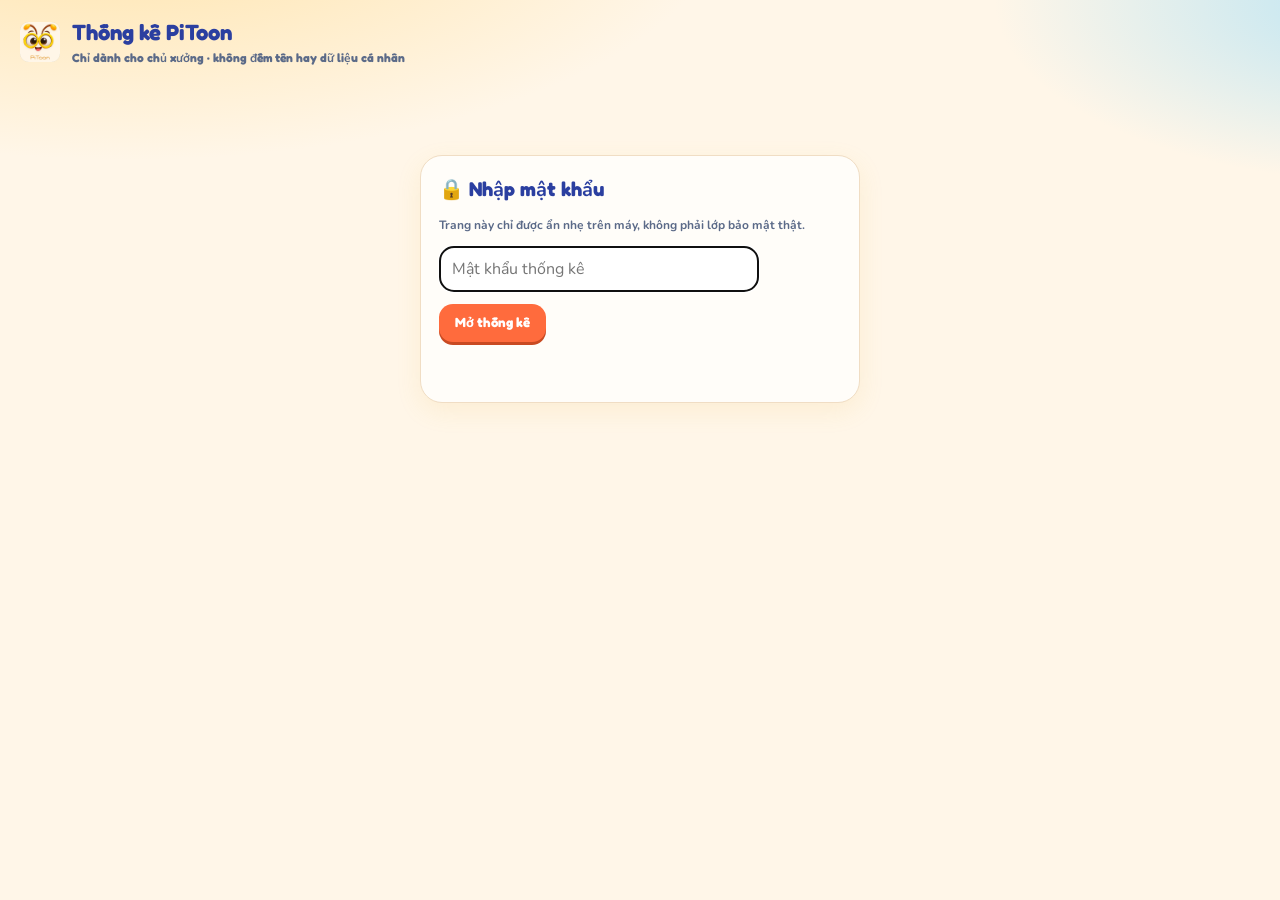
==== thongke.html @ 71149c89 "Add privacy-friendly usage counters and an owner dashboard. Count app opens, traffic sources, instal" ====
<!DOCTYPE html>
<html lang="vi">
<head>
<meta charset="utf-8">
<meta name="viewport" content="width=device-width,initial-scale=1,viewport-fit=cover">
<meta name="robots" content="noindex,nofollow">
<title>Thống kê PiToon</title>
<link rel="icon" href="favicon.ico">
<link rel="preconnect" href="https://fonts.googleapis.com">
<link rel="preconnect" href="https://fonts.gstatic.com" crossorigin>
<link href="https://fonts.googleapis.com/css2?family=Fredoka:wght@500;600;700&family=Nunito:wght@500;700;800&display=swap" rel="stylesheet">
<style>
:root{--bg:#fff6e8;--c:#fffdf9;--t:#1e2a4a;--m:#5b6a88;--a:#ff6b3d;--a2:#2b3fa0;--b:#f0ddc4;--ok:#16a34a;--gold:#e8b84a;--pink:#ff6b9a}
*{box-sizing:border-box}
body{margin:0;background:
  radial-gradient(1200px 500px at 10% -10%,#ffe3a8 0,transparent 50%),
  radial-gradient(900px 400px at 110% 0%,#b9e4f4 0,transparent 46%),
  var(--bg);color:var(--t);font:16px/1.5 Nunito,system-ui,-apple-system,"Segoe UI",Roboto,sans-serif;min-height:100vh}
header{display:flex;align-items:center;gap:12px;padding:16px 20px}
header img.logo{height:40px;width:auto}
header h1{font-family:Fredoka,Nunito,system-ui,sans-serif;font-size:22px;margin:0;color:var(--a2)}
header h1 small{display:block;font-size:12px;color:var(--m);font-weight:700}
main{max-width:1100px;margin:0 auto;padding:0 16px 64px}
.card{background:var(--c);border:1px solid var(--b);border-radius:22px;padding:18px;margin:12px 0;box-shadow:0 8px 24px #e8b84a22}
.g{display:grid;grid-template-columns:repeat(auto-fit,minmax(160px,1fr));gap:12px}
.stat{background:#fff;border:1px solid var(--b);border-radius:18px;padding:14px 16px}
.stat b{display:block;font-family:Fredoka,Nunito,system-ui,sans-serif;font-size:32px;color:var(--a2);line-height:1.1}
.stat span{color:var(--m);font-weight:800;font-size:13px}
h2{font-family:Fredoka,Nunito,system-ui,sans-serif;font-size:20px;margin:0 0 12px;color:var(--a2)}
table{width:100%;border-collapse:collapse;font-size:13px}
th,td{padding:8px 6px;text-align:right;border-bottom:1px dashed var(--b)}
th:first-child,td:first-child{text-align:left}
th{color:var(--m);font-size:11px;letter-spacing:.02em}
.bar-wrap{display:flex;flex-direction:column;gap:8px}
.bar-row{display:grid;grid-template-columns:110px 1fr 48px;gap:8px;align-items:center}
.bar-row span{font-weight:800;font-size:13px}
.bar{height:14px;background:#f0ddc4;border-radius:999px;overflow:hidden}
.bar i{display:block;height:100%;background:linear-gradient(90deg,#ffc84a,#ff6b3d);border-radius:999px}
.mut{color:var(--m);font-size:12px;font-weight:700}
.btn{border:0;border-radius:14px;padding:10px 16px;font-weight:800;cursor:pointer;font-family:Fredoka,Nunito,system-ui,sans-serif;background:var(--a);color:#fff;box-shadow:0 3px 0 #c94a22}
.btn[disabled]{opacity:.6;cursor:wait}
input[type=password],input[type=text]{width:100%;max-width:320px;border:1px solid var(--b);border-radius:14px;padding:10px 12px;font:inherit;background:#fff}
.err{color:#dc2626;font-weight:800;font-size:13px;min-height:1.2em}
#gate{max-width:440px;margin:8vh auto}
.note{background:#fff6;border:1px dashed var(--b);border-radius:14px;padding:10px 12px;font-size:12px;color:var(--m);font-weight:700}
#dash{display:none}
#dash.on{display:block}
</style>
</head>
<body>
<header>
  <img class="logo" src="icons/icon-192.png" alt="PiToon">
  <h1>Thống kê PiToon<small>Chỉ dành cho chủ xưởng · không đếm tên hay dữ liệu cá nhân</small></h1>
</header>
<main>
  <div class="card" id="gate">
    <h2>🔒 Nhập mật khẩu</h2>
    <p class="mut">Trang này chỉ được ẩn nhẹ trên máy, không phải lớp bảo mật thật.</p>
    <form id="gateForm" style="margin-top:12px">
      <input type="password" id="pw" autocomplete="current-password" placeholder="Mật khẩu thống kê" autofocus>
      <div style="margin-top:12px"><button class="btn" type="submit">Mở thống kê</button></div>
      <p class="err" id="gateErr"></p>
    </form>
  </div>
  <div id="dash">
    <div class="card">
      <div class="row" style="display:flex;justify-content:space-between;align-items:center;gap:8px;flex-wrap:wrap">
        <h2 style="margin:0">Tổng số</h2>
        <button class="btn" id="reloadBtn" type="button">Làm mới</button>
      </div>
      <div class="g" id="totals" style="margin-top:12px"></div>
      <p class="mut" id="updated" style="margin:10px 0 0"></p>
    </div>
    <div class="card">
      <h2>Nguồn truy cập</h2>
      <div class="bar-wrap" id="sources"></div>
    </div>
    <div class="card">
      <h2>14 ngày gần nhất</h2>
      <p class="mut">Ngày tính theo UTC (chênh tối đa khoảng 7 giờ so với giờ Việt Nam, UTC+7).</p>
      <div style="overflow:auto;margin-top:8px" id="days"></div>
    </div>
    <p class="note">Bộ đếm dùng dịch vụ miễn phí Tally (tally.legible.sh), không cần tài khoản. Chỉ lưu số lượt sự kiện. Ai biết địa chỉ bộ đếm cũng có thể cộng số, nên đây là số tham khảo, không dùng để tính tiền. Mật khẩu trang này chỉ để ẩn trên trình duyệt, không phải bảo mật thật.</p>
  </div>
</main>
<script>
(function(){
  const TOPIC = "pitoon-giaangroup-ui-v1";
  const BASE = "https://tally.legible.sh/" + TOPIC + "/";
  const HASH = "6b37d7d606d2f45c9beb18f4c9244e516d02899ca1e12fda39361380e04bfa86";
  const METRICS = [
    ["app_open","Lượt mở app"],
    ["install","Lượt cài đặt"],
    ["script_created","Kịch bản đã tạo"],
    ["film_created","Phim đã dựng"],
    ["src_tiktok","Từ TikTok"],
    ["src_facebook","Từ Facebook"],
    ["src_youtube","Từ YouTube"],
    ["src_zalo","Từ Zalo"],
    ["src_direct","Trực tiếp / khác"]
  ];
  const SRC = [
    ["src_tiktok","TikTok","#111"],
    ["src_facebook","Facebook","#2b3fa0"],
    ["src_youtube","YouTube","#dc2626"],
    ["src_zalo","Zalo","#0ea5e9"],
    ["src_direct","Trực tiếp / khác","#ff6b3d"]
  ];

  async function sha(s){
    const buf = await crypto.subtle.digest("SHA-256", new TextEncoder().encode(s));
    return [...new Uint8Array(buf)].map(b=>b.toString(16).padStart(2,"0")).join("");
  }

  async function unlock(pw){
    const h = await sha(String(pw||"").trim().toLowerCase());
    if(h !== HASH) return false;
    try{ sessionStorage.setItem("pt_thongke_ok","1"); }catch(e){}
    document.getElementById("gate").style.display="none";
    document.getElementById("dash").classList.add("on");
    load();
    return true;
  }

  async function getMetric(name){
    try{
      const r = await fetch(BASE + name, { cache:"no-store", credentials:"omit", referrerPolicy:"no-referrer" });
      if(r.status === 404) return { value:0, series:{ day:[] } };
      if(!r.ok) return { value:0, series:{ day:[] } };
      const j = await r.json();
      return { value: +j.value || 0, series: j.series || { day:[] } };
    }catch(e){
      return { value:0, series:{ day:[] } };
    }
  }

  function ymdUTC(t){
    const d = new Date(t);
    const y = d.getUTCFullYear();
    const m = String(d.getUTCMonth()+1).padStart(2,"0");
    const day = String(d.getUTCDate()).padStart(2,"0");
    return y+"-"+m+"-"+day;
  }
  function last14(){
    const out=[]; const now=new Date();
    for(let i=13;i>=0;i--){
      const d=new Date(Date.UTC(now.getUTCFullYear(), now.getUTCMonth(), now.getUTCDate()-i));
      out.push(ymdUTC(d.getTime()));
    }
    return out;
  }

  function fmt(n){ return (+n||0).toLocaleString("vi-VN"); }

  async function load(){
    const btn=document.getElementById("reloadBtn");
    if(btn) btn.disabled=true;
    const data={};
    await Promise.all(METRICS.map(async ([k])=>{ data[k]=await getMetric(k); }));
    const totals=document.getElementById("totals");
    const cards=[
      ["app_open","Lượt mở app"],
      ["install","Đã cài app"],
      ["script_created","Kịch bản"],
      ["film_created","Phim"]
    ];
    totals.innerHTML=cards.map(([k,l])=>`<div class="stat"><b>${fmt(data[k].value)}</b><span>${l}</span></div>`).join("");

    const maxSrc=Math.max(1,...SRC.map(([k])=>data[k].value));
    document.getElementById("sources").innerHTML=SRC.map(([k,l,c])=>{
      const v=data[k].value, w=Math.round(v/maxSrc*100);
      return `<div class="bar-row"><span>${l}</span><div class="bar"><i style="width:${w}%;background:${c}"></i></div><span>${fmt(v)}</span></div>`;
    }).join("");

    const days=last14();
    const daily={};
    for(const [k] of METRICS){
      daily[k]={};
      for(const b of (data[k].series.day||[])){
        daily[k][ymdUTC(b.t)] = +b.sum || 0;
      }
    }
    const cols=[
      ["Ngày","date"],
      ["Mở app","app_open"],
      ["TikTok","src_tiktok"],
      ["Facebook","src_facebook"],
      ["YouTube","src_youtube"],
      ["Zalo","src_zalo"],
      ["Trực tiếp","src_direct"],
      ["Cài","install"],
      ["Kịch bản","script_created"],
      ["Phim","film_created"]
    ];
    let html=`<table><thead><tr>${cols.map(c=>`<th>${c[0]}</th>`).join("")}</tr></thead><tbody>`;
    for(const d of days){
      html+=`<tr><td>${d}</td>`;
      for(let i=1;i<cols.length;i++){
        const k=cols[i][1];
        html+=`<td>${fmt(daily[k][d]||0)}</td>`;
      }
      html+=`</tr>`;
    }
    html+=`</tbody></table>`;
    document.getElementById("days").innerHTML=html;
    document.getElementById("updated").textContent="Cập nhật: "+new Date().toLocaleString("vi-VN",{timeZone:"Asia/Bangkok"})+" (giờ Việt Nam, UTC+7)";
    if(btn) btn.disabled=false;
  }

  document.getElementById("gateForm").addEventListener("submit", async ev=>{
    ev.preventDefault();
    const ok=await unlock(document.getElementById("pw").value);
    document.getElementById("gateErr").textContent=ok?"":"Sai mật khẩu.";
  });
  document.getElementById("reloadBtn").addEventListener("click", load);

  try{
    if(sessionStorage.getItem("pt_thongke_ok")==="1"){
      document.getElementById("gate").style.display="none";
      document.getElementById("dash").classList.add("on");
      load();
    }
  }catch(e){}
})();
</script>
</body>
</html>
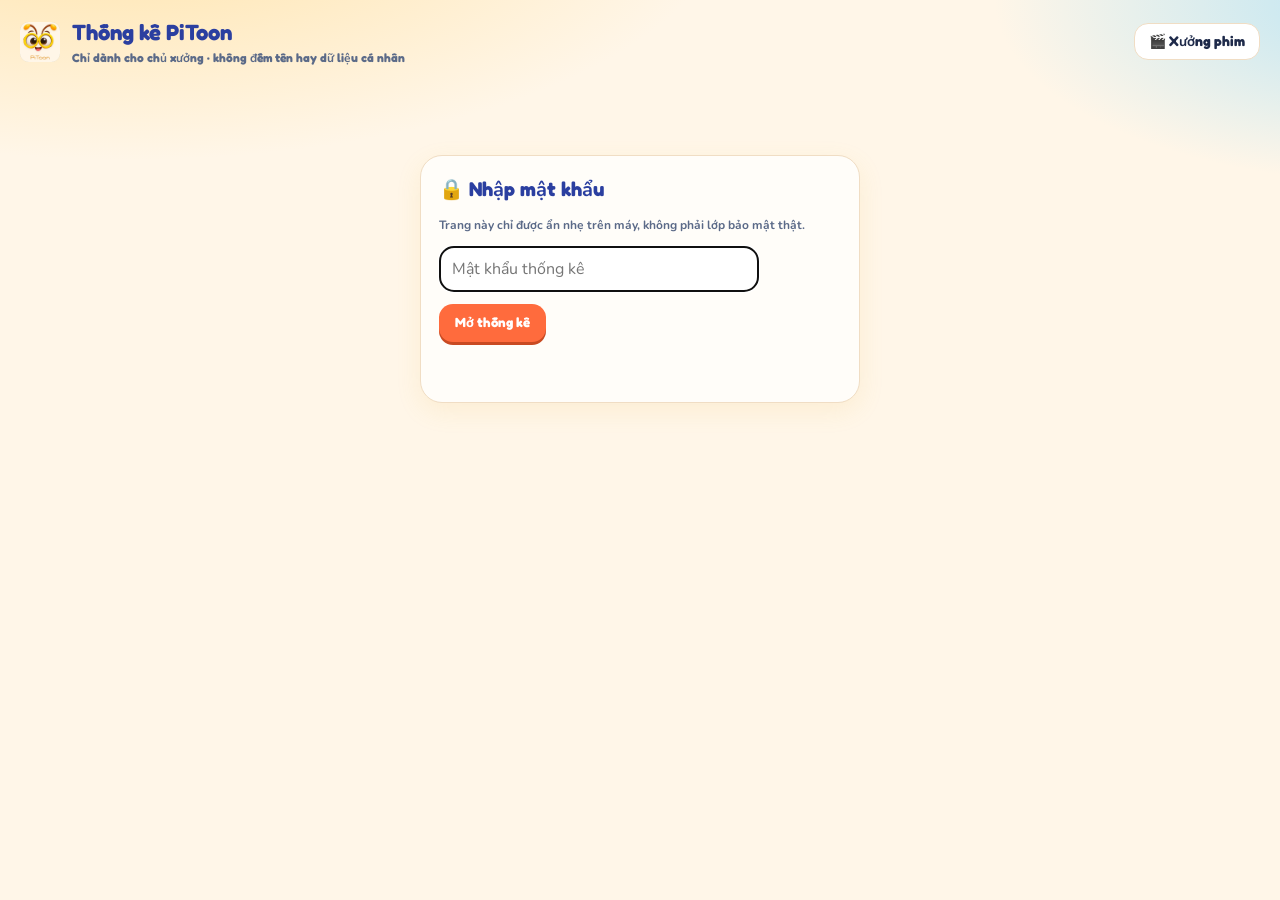
==== commit b232cf14: "Xưởng phim: 10 khâu AI có Tổng kiểm duyệt trả về đúng khâu (tối đa 4 vòng, không tự đăng); QC thêm c" ====
--- a/thongke.html
+++ b/thongke.html
@@ -51,6 +51,7 @@
 <header>
   <img class="logo" src="icons/icon-192.png" alt="PiToon">
   <h1>Thống kê PiToon<small>Chỉ dành cho chủ xưởng · không đếm tên hay dữ liệu cá nhân</small></h1>
+  <a href="xuongphim.html" style="margin-left:auto;border:1px solid var(--b);background:#fff;border-radius:14px;padding:8px 14px;font:700 14px Fredoka,Nunito,sans-serif;color:var(--t);text-decoration:none;white-space:nowrap">🎬 Xưởng phim</a>
 </header>
 <main>
   <div class="card" id="gate">
